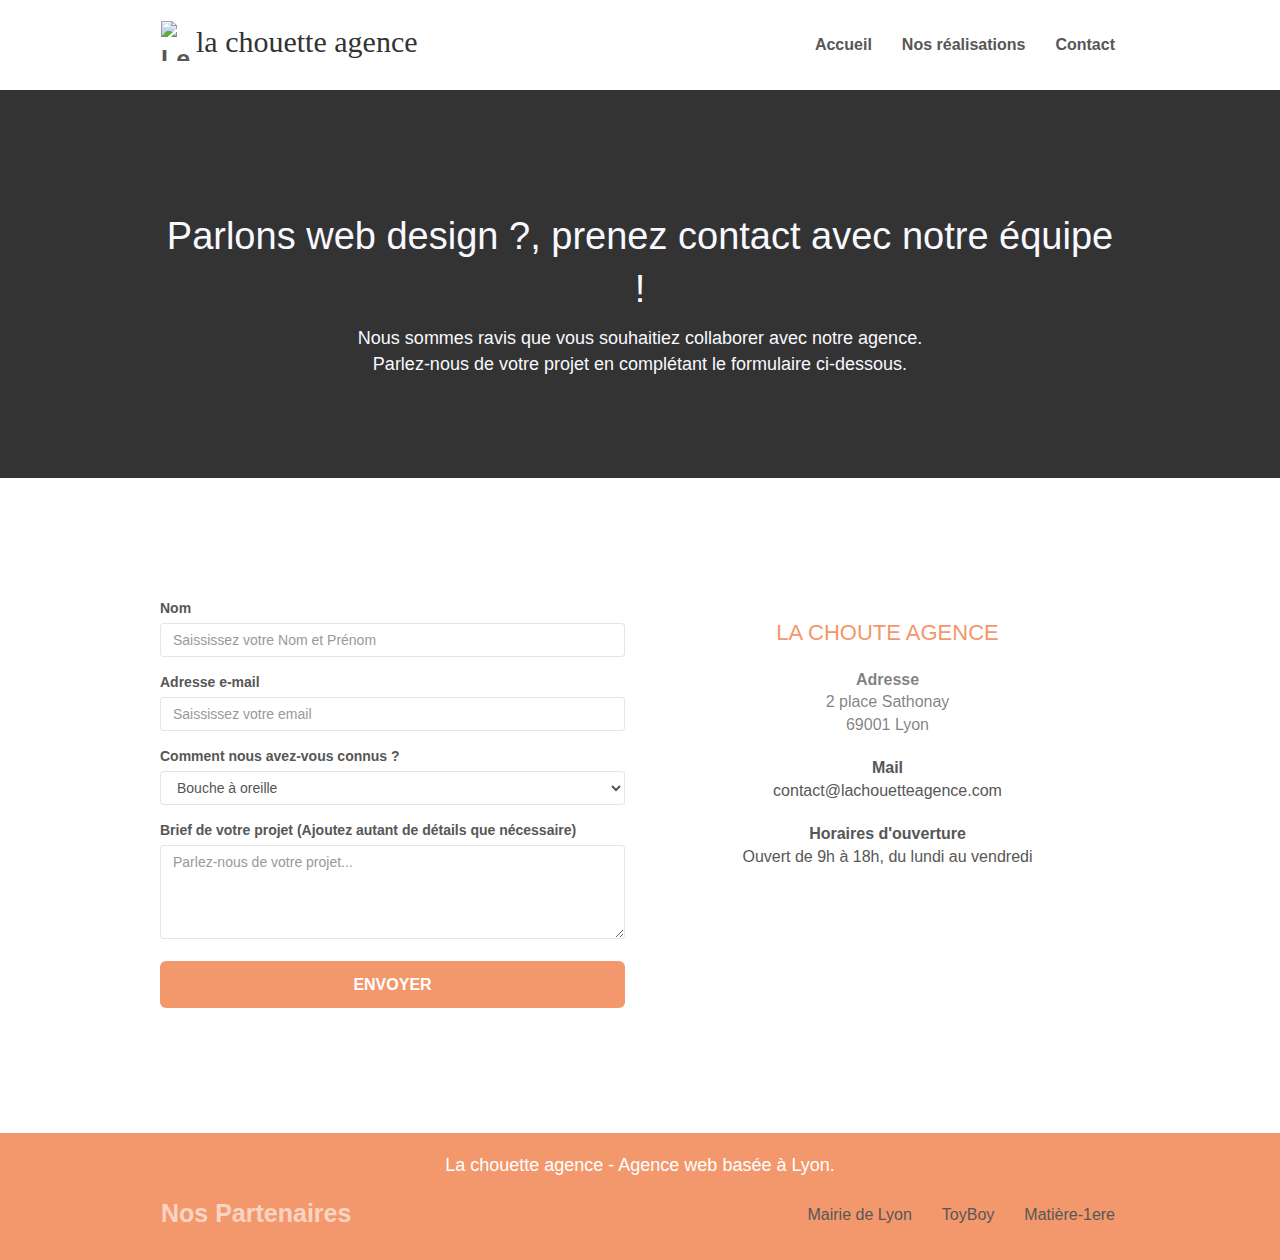
==== contact-chouette-agence.html @ d541783d "Réalisation toogle navigation du pied de page" ====
<!doctype html>
<html lang="fr">
	<head>
		<meta charset="utf-8">
		<title>Contact - la chouette agence</title>
		<!-- Indexation and crawling-->
		<meta name="robots" content="index, follow">
		<meta name="googlebot" content="index, follow">
		<!-- Indexation and crawling END -->
		<meta name="description" content="Vous avez un projet de web design ? nous sommes à votre écoute ! 
		contactez-nous pour parler à notre agence web design.">
		<meta name="viewport" content="width=device-width, initial-scale=1.0, viewport-fit=cover">
		<!-- Ajout de meta http-equiv.... -->
		<meta http-equiv="X-UA-Compatible" content="IE=edge">
		<!-- Conversion favicon de type jpg en png -->
		<link rel="shortcut icon" type="image/png" href="favicon.png">
		
		
		<link rel="stylesheet" type="text/css" href="./css/bootstrap.min.css">
		<link rel="stylesheet" type="text/css" href="style.css">
		<link rel="stylesheet" type="text/css" href="./css/font-awesome.min.css">
		<link rel="stylesheet" type="text/css" href="./css/et-line.min.css">
		
		<!-- Analytics -->
		
		<!-- Analytics END -->
		
	</head>
	<body>
		<!-- Conteneur principal -->
		<div class="page-container">
			
			<!-- En-tête de la page - header -->
			<header class="bloc bgc-white l-bloc " id="bloc-0">
				<div class="container bloc-sm">
					<nav class="navbar row">
						<div class="navbar-header">
							<a class="navbar-brand" href="index.html" title="La page d'acceuil">
								<img src="img/logo-chouette-agence.png" alt="Le logo de la chouette agence" height="40" width="30" class="d-inline-block align-top" />
								<h1>la chouette agence</h1>
							</a>
							<button id="nav-toggle" type="button" class="ui-navbar-toggle navbar-toggle" data-toggle="collapse" data-target=".navbar-1">
								<span class="sr-only">Toggle navigation</span><span class="icon-bar"></span><span class="icon-bar"></span><span class="icon-bar"></span>
							</button>
						</div>
						<div class="collapse navbar-collapse navbar-1 special-dropdown-nav">
							<ul class="site-navigation nav navbar-nav">
								<li>
									<a href="index.html">Accueil</a>
								</li>
								<li>
									<a href="index.html#bloc-4-portfolio">Nos réalisations</a>
								</li>
								<li>
									<a href="contact-chouette-agence.html">Contact</a>
								</li>
							</ul>
						</div>
					</nav>
				</div>
			</header>
			<!-- En-tête de la page - header FIN -->

			<!-- Contenu principal de la page -->
			<main>
				<!-- Section presentation -->
				<!-- Supprimer bg-repeat bgc-atomic-tangerine et bg-dots-bg-->
				<section class="bloc bg-banniere d-bloc bg-t-edge bloc-bg-texture texture-paper b-parallax" id="bloc-6">
					<div class="container bloc-lg">
						<div class="row">
							<div class="col-sm-12">
								<!-- h2 remplace h1 et tc-white remplace par tc-orange-->
								<h2 class="text-center hero-bloc-text tc-white">
									Parlons web design ?, prenez contact avec notre équipe !
								</h2>
								<p class="text-center mg-lg tc-white tight-width-whitespace">
									Nous sommes ravis que vous souhaitiez collaborer avec notre agence.<br>
									Parlez-nous de votre projet en complétant le formulaire ci-dessous.
								</p>
							</div>
						</div>
					</div>
				</section>
				<!-- Section presentation FIN -->

				<!-- Section formulaire -->
				<sectin class="bloc bgc-white l-bloc" id="bloc-7">
					<div class="container bloc-lg">
						<div class="row">
							<div class="col-sm-6">
								<form id="form_1" method="POST" novalidate>
									<div class="form-group">
										<!-- Ajout for dans label-->
										<label for="name">Nom</label>
										<input id="name" class="form-control" placeholder="Saississez votre Nom et Prénom" required />
									</div>
									<div class="form-group">
										<!-- Ajout for dans label-->
										<label for="email">Adresse e-mail</label>
										<input id="email" class="form-control" type="email" placeholder="Saississez votre email" required />
									</div>
									<div class="form-group">
										<!-- Ajout for dans label-->
										<label for="input_504">Comment nous avez-vous connus ?</label>
										<!--<input class="form-control" type="email" required id="input_504" />-->
										<select class="form-control" required id="input_504" aria-labelledby="input_504">
											<option selected>Bouche à oreille</option>
											<option value="1">Réseaux sociaux</option>
											<option value="2">Lien sur un autre site</option>
											<option value="3">Moteur de recherche</option>
											<option value="4">Autres</option>
										</select>
									</div>
									<div class="form-group">
										<!-- Ajout for dans label-->
										<label for="message">Brief de votre projet (Ajoutez autant de détails que nécessaire)<br></label>
										<textarea id="message" class="form-control" rows="4" cols="50" placeholder="Parlez-nous de votre projet..." required></textarea>
									</div> 
									<button class="bloc-button btn btn-lg btn-block cta-hero btn-atomic-tangerine" type="submit">
										Envoyer
									</button>
								</form>
							</div>
							<aside class="col-sm-6 text-center">
								<h2 class="tc-orange text-uppercase">La Choute Agence</h2>
								<!--Remplacement de p par adresse-->
								<address>
									<strong>Adresse</strong><br>
									2 place Sathonay<br>69001 Lyon
								</address>
								<p>
									<strong>Mail</strong><br>
									contact@lachouetteagence.com
								</p>
								<p>
									<strong>Horaires d'ouverture</strong><br>
									Ouvert de 9h à 18h, du lundi au vendredi
								</p>
							</aside>
						</div>
					</div>
				</sectin>
				<!-- Section formulaire FIN -->
			</main>
			<!-- Contenu principal de la page FIN -->

			<!-- Bouton defilement vers le haut - ScrollToTop Button -->
			<a class="bloc-button btn btn-d scrollToTop" onclick="scrollToTarget('1')"><span class="fa fa-chevron-up"></span></a>
			<!-- Bouton defilement vers le haut - ScrollToTop Button FIN -->


			<!-- Pied de page --> 
			<footer class="bloc bgc-atomic-tangerine d-bloc" id="bloc-8">
				<div class="container bloc-sm">
					<div class="row">
						<div class="col-sm-12">
							<p class="text-center white">
								La chouette agence - Agence web basée à Lyon.<br>
							</p>
							<!-- Liens vers les reseaux sociaux -->
							<div class="row row-no-gutters social">
								<div class="col-sm-3">
									<div class="text-center">
										<a class="social" href="https://twitter.com/home?lang=fr" target="_blank" title="Partager via twitter"><span class="fa fa-twitter icon-md"></span></a>
									</div>
								</div>
								<div class="col-sm-3">
									<div class="text-center">
										<a class="social" href="https://www.facebook.com/Lachouetteagence-102124138847114" target="_blank" title="Partager via facebook"><span class="fa fa-facebook icon-md"></span></a>
									</div>
								</div>
								<div class="col-sm-3">
									<div class="text-center">
										<a class="social" href="https://dribbble.com/tags/fa" target="_blank" title="Partager via dribbble"><span class="fa fa-dribbble icon-md"></span></a>
									</div>
								</div>
								<div class="col-sm-3">
									<div class="text-center">
										<a class="social" href="https://www.instagram.com/?hl=fr" target="_blank" title="Partager via instagram"><span class="fa fa-instagram icon-md"></span></a>
									</div>
								</div>
							</div>
							<!-- Liens vers les reseaux sociaux FIN -->

							<!-- Nos partenaires -->
							<nav class="navbar row">
								<div class="navbar-header">
									<span class="navbar-brand">Nos Partenaires</span>
									<button id="nav-toggle" type="button" class="ui-navbar-toggle navbar-toggle" data-toggle="collapse" data-target=".navbar-2" aria-label="Toggle navigation">
										<span class="sr-only">Toggle navigation</span><span class="icon-bar"></span><span class="icon-bar"></span><span class="icon-bar"></span>
									</button>
								</div>
								<div class="collapse navbar-collapse navbar-2 special-dropdown-nav" >
								  <ul class="site-navigation nav navbar-nav">
									<li><a href="https://www.lyon.fr/" target="_blank">Mairie de Lyon</a></li>
									<li><a href="https://www.toybox-design.com/" target="_blank" title="ToyBoy est une agence webdesign">ToyBoy</a></li>
									<li><a href="https://www.matiere-1ere.fr/" target="blank" title="Matière première est une agence web et print">Matière-1ere</a></li>
								  </ul>
								</div>
							</nav>
							<!-- Nos partenaires FIN -->
						</div>
					</div>
				</div>
			</footer>
			<!-- Pied de page - footer FIN -->
		</div>
		<!-- Conteneur principal FIN -->
		
		<!-- scripts js -->
		<script src="./js/jquery-2.1.0.min.js"></script>
		<script src="./js/bootstrap.min.js"></script>
		<script src="./js/blocs.min.js"></script>
		<script src="./js/jqBootstrapValidation.min.js"></script>
		<script src="./js/formHandler.min.js"></script>
	</body>
</html>
---- style.css ----
body {
    margin: 0;
    padding: 0;
    background: #FFF;
    overflow-x: hidden;
    -webkit-font-smoothing: antialiased;
    -moz-osx-font-smoothing: grayscale;
}
a,button {
    transition: all .3s ease-in-out;
    outline: none!important;
}
a:hover {
    text-decoration: none;
    cursor: pointer;
}
.bloc {
    width: 100%;
    clear: both;
    background: 50% 50% no-repeat;
    padding: 0 50px;
    -webkit-background-size: cover;
    -moz-background-size: cover;
    -o-background-size: cover;
    background-size: cover;
    position: relative;
}
.bloc .container {
    padding-left: 20px; /* c'etait à 0 ,j'ai mis à 20px */
    padding-right: 20px; /* c'etait à 0 ,j'ai mis à 20px */
}
.bloc-lg {
    padding: 100px 50px;
}
.bloc-md {
    padding: 50px;
}
.bloc-sm {
    padding: 20px 50px;
}
.bg-center,.bg-l-edge,.bg-r-edge,.bg-t-edge,.bg-b-edge,.bg-tl-edge,.bg-bl-edge,.bg-tr-edge,.bg-br-edge,.bg-repeat {
    -webkit-background-size: auto!important;
    -moz-background-size: auto!important;
    -o-background-size: auto!important;
    background-size: auto!important;
}
.bg-repeat {
    background: repeat;
}
.bg-t-edge {
    background: top no-repeat;
}
.bloc-bg-texture::before {
    content: "";
    background-size: 2px 2px;
    position: absolute;
    top: 0;
    bottom: 0;
    left: 0;
    right: 0;
}
/* à supprimer dans l'ensemble*/
.texture-paper::before {
    /* supprimer url texture-paper */
    /*background: url("img/texture-paper.png");*/
    background-size: 280px 280px;
}
.b-parallax {
    background-attachment: fixed;
}
.d-bloc {
    color: rgba(255, 255, 255, .7);
}
.d-bloc button:hover {
    color: rgba(255, 255, 255, .9);
}
.d-bloc .icon-round,.d-bloc .icon-square,.d-bloc .icon-rounded,.d-bloc .icon-semi-rounded-a,.d-bloc .icon-semi-rounded-b {
    border-color: rgba(255, 255, 255, .9);
}
.d-bloc .divider-h span {
    border-color: rgba(255, 255, 255, .2);
}
.d-bloc .a-btn,.d-bloc .navbar a,.d-bloc .navbar-brand,.d-bloc a .icon-sm,.d-bloc a .icon-md,.d-bloc a .icon-lg,
.d-bloc a .icon-xl,.d-bloc h1 a,.d-bloc h2 a,.d-bloc h3 a,.d-bloc h4 a,.d-bloc h5 a,.d-bloc h6 a,.d-bloc p a {
    color: rgba(255, 255, 255, .6);
}
.d-bloc .a-btn:hover,.d-bloc .navbar a:hover,.d-bloc .navbar-brand:hover,.d-bloc a:hover .icon-sm,.d-bloc a:hover .icon-md,
.d-bloc a:hover .icon-lg,.d-bloc a:hover .icon-xl,.d-bloc h1 a:hover,.d-bloc h2 a:hover,.d-bloc h3 a:hover,
.d-bloc h4 a:hover,.d-bloc h5 a:hover,.d-bloc h6 a:hover,.d-bloc p a:hover {
    color: rgba(255, 255, 255, 1);
}
.d-bloc .navbar-toggle .icon-bar {
    background: rgba(255, 255, 255, 1);
}
.l-bloc {
    color: rgba(0, 0, 0, .5);
}
.l-bloc button:hover {
    color: rgba(0, 0, 0, .7);
}
.d-bloc .panel .a-btn,.l-bloc .a-btn,.l-bloc .navbar a,.l-bloc .navbar-brand,.l-bloc a .icon-sm,
.l-bloc a .icon-md,.l-bloc a .icon-lg,.l-bloc a .icon-xl,.l-bloc h1 a,.l-bloc h2 a,.l-bloc h3 a,.l-bloc h4 a,
.l-bloc h5 a,.l-bloc h6 a,.l-bloc p a {
    color: rgba(0, 0, 0, .6);
    font-weight: 600; /* Ajout font-weight */
}
.d-bloc .panel .a-btn:hover,.l-bloc .a-btn:hover,.l-bloc .navbar a:hover,.l-bloc .navbar-brand:hover,
.l-bloc a:hover .icon-sm,.l-bloc a:hover .icon-md,.l-bloc a:hover .icon-lg,.l-bloc a:hover .icon-xl,
.l-bloc h1 a:hover,.l-bloc h2 a:hover,.l-bloc h3 a:hover,.l-bloc h4 a:hover,.l-bloc h5 a:hover,
.l-bloc h6 a:hover,.l-bloc p a:hover {
    color: rgba(0, 0, 0, 1);
}
.l-bloc .navbar-toggle .icon-bar {
    color: rgba(0, 0, 0, .6);
}

.voffset {
    margin-top: 30px;
}
.voffset-lg {
    margin-top: 80px;
}
.row-no-gutters {
    margin-right: 0;
    margin-left: 0;
}
.row.row-no-gutters > [class^="col-"],
.row.row-no-gutters > [class*=" col-"] {
    padding-right: 0;
    padding-left: 0;
}
#bloc-1-hero h1 {
    font-size: 32px;
}
/* Entête navigation */
.navbar {
    margin-bottom: 0;
    z-index: 1;
}
.navbar-brand {
    height: auto;
    padding: 0px 15px; /* 3px changé en 0 px */
    font-size: 25px; /* font-size 25 px remplacé par 20px*/
    font-weight: normal;
    font-weight: 600;
    line-height: 44px;
    /* Ajout flex */
    display: flex;
    align-items: center;
}
.navbar-brand img {
    max-height: 200px;
    margin: 0 5px 0 0;
    display: inline;
}
.navbar-brand img[src$=svg] {
    min-width: 100px;
}

.navbar .nav {
    padding-top: 2px;
    margin-right: -16px;
    float: right;
    z-index: 1;
}
.nav > li {
    float: left;
    margin-top: 4px;
    font-size: 16px;
}
.nav > li a:hover,.nav > li a:focus {
    background: transparent;
    background: 0 0;
}
.navbar-toggle {
    margin: 8px 10px 0 0;
    padding: 8px 10px; /* padding ajouté */
    border: 0px;
}
.navbar-toggle:hover {
    background: transparent!important;
}
.navbar-toggle .icon-bar {
    background-color: rgba(0, 0, 0, .5);
    width: 26px;
}
@media (min-width: 768px) {
    .site-navigation {
        position: absolute;
        top: 50%;
        right: 20px;
        transform: translate(0, -50%);
        -webkit-transform: translateY(-50%);
    }
}
.mg-md {
    margin-top: 10px;
    margin-bottom: 20px;
}
.mg-lg {
    margin-top: 10px;
    margin-bottom: 40px;
}
.btn {
    margin: 0 5px 5px 0;
}
.btn-d,.btn-d:hover,.btn-d:focus {
    color: #FFF;
    background: rgba(0, 0, 0, .3);
}
button {
    outline: none!important;
}
.btn-rd {
    border-radius: 40px;
}
.btn-clean {
    border: 1px solid rgba(0, 0, 0, .08);
    border-bottom-color: rgba(0, 0, 0, .1);
    text-shadow: 0 1px 0 rgba(0, 0, 1, .1);
    box-shadow: 0 1px 3px rgba(0, 0, 1, .25), inset 0 1px 0 0 rgba(255, 255, 255, .15);
}
.icon-md {
    font-size: 30px!important;
}
.icon-lg {
    font-size: 60px!important;
}
.sm-shadow {
    text-shadow: 0 1px 2px rgba(0, 0, 0, .3);
}
.form-control {
    border-color: rgba(0, 0, 0, .1);
    box-shadow: none;
}
.scrollToTop {
    width: 40px;
    height: 40px;
    position: fixed;
    bottom: 20px;
    right: 20px;
    opacity: 0;
    z-index: 500;
    transition: all .3s ease-in-out;
}
.scrollToTop span {
    margin-top: 6px;
}
.showScrollTop {
    font-size: 14px;
    opacity: 1;
}
a[data-lightbox] {
    position: relative;
    display: block;
    text-align: center;
}
a[data-lightbox]:hover::before {
    content: "+";
    font-family: "HelveticaNeue-Light", "Helvetica Neue Light", "Helvetica Neue", Helvetica, Arial;
    font-size: 32px;
    width: 50px;
    height: 50px;
    margin-left: -25px;
    border-radius: 50%;
    background: rgba(0, 0, 0, .6);
    color: #FFF;
    font-weight: 100;
    z-index: 1;
    position: absolute;
    top: 50%;
    transform: translate(-50%,-50%);
    -webkit-transform: translateY(-50%);
}
a[data-lightbox]:hover img {
    opacity: 0.6;
    -webkit-animation-fill-mode: none;
    animation-fill-mode: none;
}
h1,h2,h3,h4,h5,h6,p,label,.btn,a {
    font-family: "helvetica";
    font-weight: 400;
    color: #575757!important;
}
.container {
    max-width: 1000px;
}
.hero-bloc-text {
    font-size: 38px;
}
p {
    font-size: 18px;
}
.tight-width-whitespace {
    max-width: 600px;
    margin: auto auto auto auto;
}
.h1 {
    font-size: 20px;
    font-family: "Open Sans";
}
.cta-hero {
    margin-top: 22px;
    color: #FFFFFF!important;
    text-transform: uppercase;
    padding: 12px 28px 12px 28px;
    font-size: 16px;
    font-weight: 700;
}
.social {
    max-width: 400px;
    margin: auto auto auto auto;
    /* Ajout display flex */
    display: flex;
    justify-content: space-evenly;
}
h2 {
    font-size: 22px;
    line-height: 1.4em;
}
h3,figcaption {
    font-size: 15px;
    text-transform: uppercase;
    font-weight: 700;
    color: #333333!important;
}
.med-width-whitespace {
    max-width: 800px;
    margin: auto auto auto auto;
    box-shadow: 0px 0px 0px #000000;
}
h1 {
    color: #333333!important;
}
h4 {
    color: #333333!important;
}
.icons {
    margin-bottom: 14px;
    margin-top: 24px;
}
.white {
    color: #FFFFFF!important;
}
.portfolio-thumb {
    margin-bottom: 24px;
}
/* taille image */
img.img-responsive.portfolio-thumb {
    width: 300px;
    margin-left: auto;
    margin-right: auto;
}
.portfolio-row {
    margin-bottom: 44px;
    margin-top: 50px;
}
.avatar {
    box-shadow: 0px 4px 9px rgba(0, 0, 0, 0.3);
}
.black-background {
    /*background-color: rgba(0, 0, 0, 0.7);*/
    background-color: rgba(84,84,84,0.5);
    padding: 40px 40px 40px 40px;
}
.bold-link {
    font-weight: 900;
    text-decoration: underline!important;
}
.bgc-white {
    background-color: #FFFFFF;
}
.bgc-atomic-tangerine {
    background-color: #F3976C;
    /*background-color: #c27956;*/
}
.tc-white {
    /*color: #F3976C!important;*/
    /*color: #FFF!important;*/
    color: #F8F8FF!important;
}
.btn-atomic-tangerine {
    background: #F3976C;
    color: #FFFFFF!important;
}
.btn-atomic-tangerine:hover {
    background: #c27956!important;
    color: #FFFFFF!important;
}
.ltc-white {
    color: #FFFFFF!important;
}
.ltc-white:hover {
    color: #cccccc!important;
}
.ltc-atomic-tangerine {
    color: #F3976C!important;
}
.ltc-atomic-tangerine:hover {
    color: #c27956!important;
}
.icon-dark-slate-blue {
    color: #364577!important;
    border-color: #364577!important;
}
/*
.bg-dots-bg {
    background-image: url("img/dots-bg.png");
}*/
@media (min-width:768px){
    .bg-banniere{
        background-image: url("img/chouette-agence-banniere.jpg");
    }
    .bg-presentation{
        background-image: url("img/presentation-chouette-agence.jpg");
    }

}
.bg-lines-h2-bg {
    background-image: url("img/lines-h2-bg.png");
}
.bg-banniere {
    /*background-image: none;*/
    background-color:#333;
}
.bg-presentation {
    /*background-image: none;*/
    background-color:#0fb684;
}
@media (max-width: 1024px) {
    .bloc {
        padding-left: 20px;
        padding-right: 20px;
    }
    .bloc.full-width-bloc,
    .bloc-tile-2.full-width-bloc .container,
    .bloc-tile-3.full-width-bloc .container,
    .bloc-tile-4.full-width-bloc .container {
        padding-left: 0;
        padding-right: 0;
    }
}
@media (max-width: 992px) and (min-width: 768px) {
    .navbar .nav {
        max-width: 80%
    }
    .nav-center.navbar .nav {
        max-width: 100%
    }
}
/* min-device-width et max-device-width sont supprimés */
@media only screen and (min-width: 768px) and (max-width: 1024px) and (orientation: landscape) {
    .b-parallax {
        background-attachment: scroll;
    }
}
/* min-device-width et max-device-width sont supprimés */
@media only screen and (min-width: 1024px) and (max-width: 1366px) and (-webkit-min-device-pixel-ratio: 1.5) {
    .b-parallax {
        background-attachment: scroll;
    }
}
@media (max-width: 991px) {
    .container {
        width: 100%;
    }
    .b-parallax {
        background-attachment: scroll;
    }
    .page-container,
    #hero-bloc {
        overflow-x: hidden;
        position: relative;
    }
   
}
@media (max-width: 767px) {
    .page-container {
        overflow-x: hidden;
        position: relative;
    }
    h1,h2,h3,h4,h5,h6,p,#disqus_thread {
        padding-left: 10px!important;
        padding-right: 10px!important;
    }
    .b-parallax {
        background-attachment: scroll;
    }
    .navbar .nav {
        padding-top: 0;
        border-top: 1px solid rgba(0, 0, 0, .2);
        float: none!important;
    }
    .navbar.row {
        margin-left: 0;
        margin-right: 0;
    }
    .site-navigation {
        position: inherit;
        transform: none;
        -webkit-transform: none;
        -ms-transform: none;
    }
    .nav > li {
        margin-top: 0;
        border-bottom: 1px solid rgba(0, 0, 0, .1);
        background: rgba(0, 0, 0, .05);
        text-align: left;
        padding-left: 15px;
        width: 100%;
    }
    .nav > li:hover {
        background: rgba(0, 0, 0, .08);
    }
    .navbar-collapse {
        padding: 0;
        overflow-x: hidden;
        -webkit-box-shadow: none;
        box-shadow: none;
    }
    .navbar-brand img {
        max-height: 40px;
        width: auto;
    }
    .bloc {
        padding-left: 0;
        padding-right: 0;
    }
    .bloc-xxl,.bloc-xl,.bloc-lg {
        padding: 40px 0;
    }
    .bloc-sm,.bloc-md {
        padding-left: 0;
        padding-right: 0;
    }
    .voffset {
        margin-top: 5px;
    }
    .voffset-lg {
        margin-top: 30px;
    }
    form {
        padding: 5px;
    }
}
@media (max-width: 400px) {
    .bloc {
        padding-left: 0;
        padding-right: 0;
    }
}
@media (max-width: 767px) {
    .bloc-mob-center-text {
        text-align: center;
    }
}
@media (min-width: 768px){
    .col-sm-4 {
        width: 33.33333333%;
    }
}
/* logo la chouette agence */
.navbar-brand > h1{
    font-size: 25px;
    margin: 0;
    font-family: 'Podkova', serif;
    padding-left: 0!important;
    padding-right: 0!important;
    transition: all .200ms ease-out;
}
@media (min-width: 768px) {
    .navbar-brand > h1{
        font-size: 30px;
    }
}
.navbar-brand > h1:hover{
    font-weight: 700;
}
.partner{
    max-width: 100%;
    display: block;
    margin-top: 20px;
    margin-bottom: 10px;
    font-size: 20px;
}
.navigation-footer{
    list-style: none;
    display: flex;
    justify-content: space-around;
    padding-left: 0;
}
.navigation-footer > li{
    margin-right: 10px;
}
.navigation-footer li a{
    font-size: 18px;
    font-weight: 500;
    color: #341E1E!important;
}
.navigation-footer li a::after,.site-navigation li a::after{
    content: "";
    width: 0px;
    border-radius: 2px;
    display: block;
    margin: 5px auto 0 auto;
    height: 2px;
    transition: width .200ms ease-out;
}
.site-navigation li a::after{
    background: #000;
}
.navigation-footer li a::after{
    background: #fff;;
}
.navigation-footer li a:hover::after,.site-navigation li a:hover::after{
    width: 100%;
}
.tc-orange{
    color: #F3976C!important;
    margin-bottom: 20px;
}
address{
    font-size: 16px;
    color: unset!important;
}
address ~ p{
    font-size: 16px!important;
    padding: 0;
    margin-bottom: 20px;
}
label{
    font-weight: 600;
}
blockquote > strong{
    font-style: italic;
}
.tight-width-whitespace .col-sm-6{
    margin-bottom: 44px;
}
@media (max-width:767.99px){
    #bloc-8 .navbar-toggle{
        margin-right: 50px;
    }
}
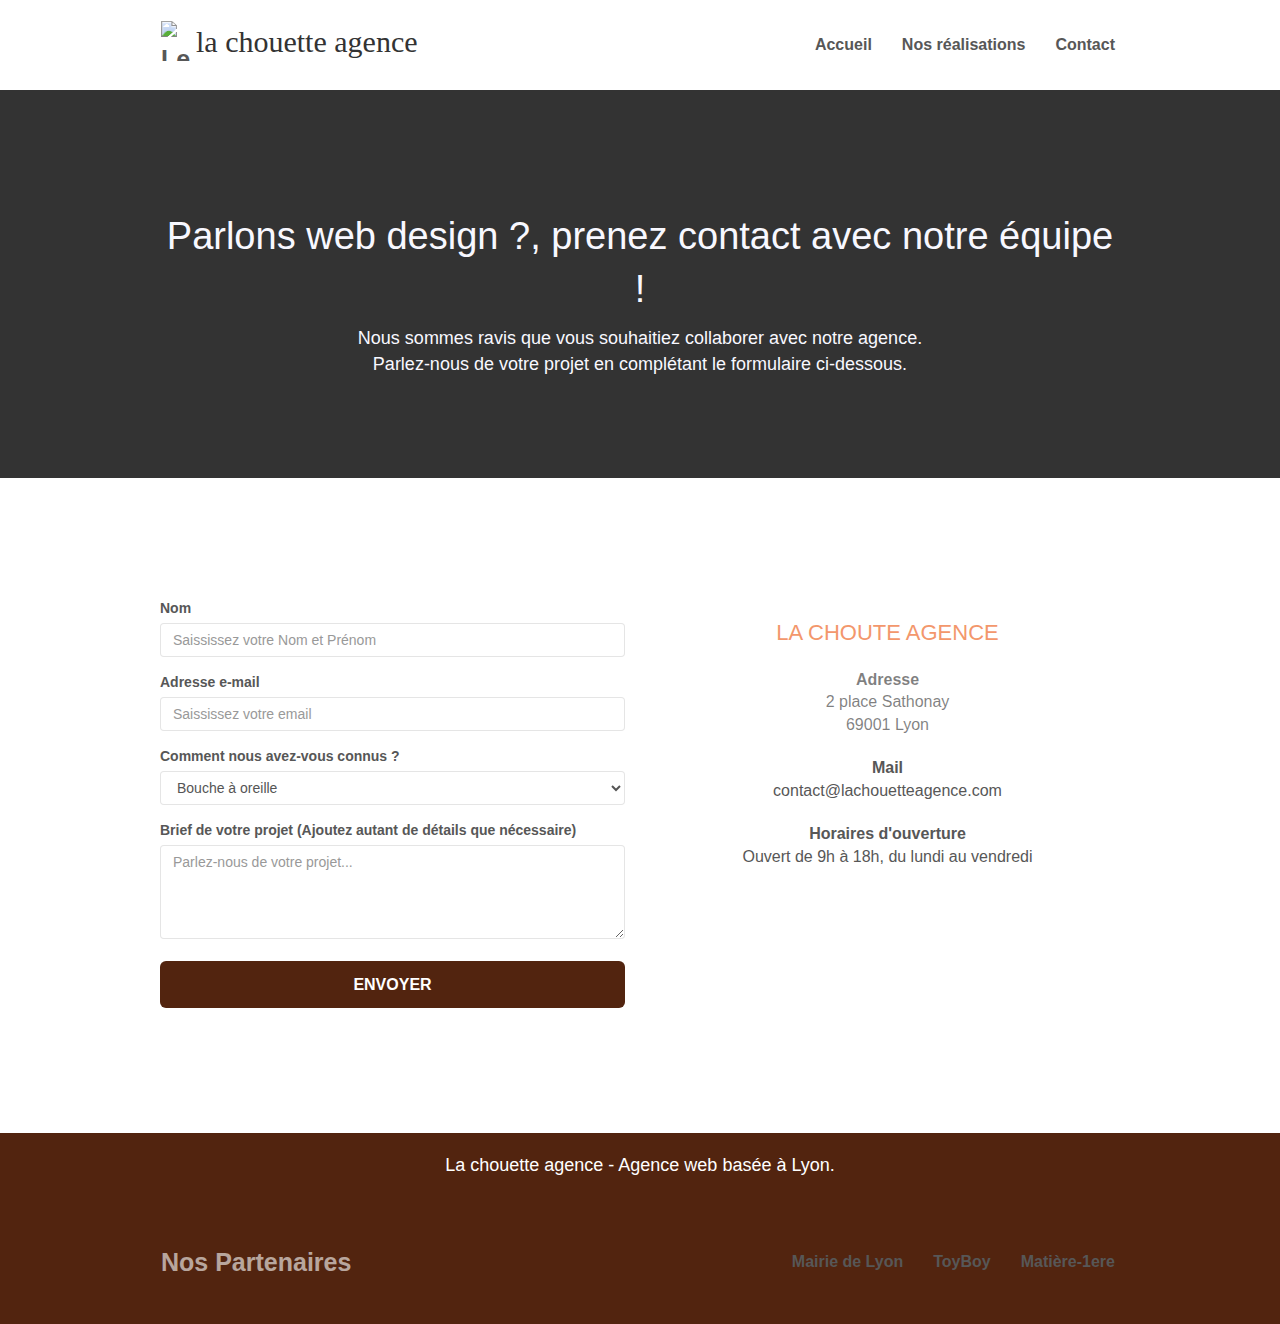
==== commit f731589f: "Mise en forme de blockquote citation" ====
--- a/contact-chouette-agence.html
+++ b/contact-chouette-agence.html
@@ -192,9 +192,9 @@
 								</div>
 								<div class="collapse navbar-collapse navbar-2 special-dropdown-nav" >
 								  <ul class="site-navigation nav navbar-nav">
-									<li><a href="https://www.lyon.fr/" target="_blank">Mairie de Lyon</a></li>
-									<li><a href="https://www.toybox-design.com/" target="_blank" title="ToyBoy est une agence webdesign">ToyBoy</a></li>
-									<li><a href="https://www.matiere-1ere.fr/" target="blank" title="Matière première est une agence web et print">Matière-1ere</a></li>
+									<li><a class="lien-partenaire" href="https://www.lyon.fr/" target="_blank">Mairie de Lyon</a></li>
+									<li><a class="lien-partenaire" href="https://www.toybox-design.com/" target="_blank" title="ToyBoy est une agence webdesign">ToyBoy</a></li>
+									<li><a class="lien-partenaire" href="https://www.matiere-1ere.fr/" target="blank" title="Matière première est une agence web et print">Matière-1ere</a></li>
 								  </ul>
 								</div>
 							</nav>
--- a/style.css
+++ b/style.css
@@ -237,7 +237,7 @@
     width: 40px;
     height: 40px;
     position: fixed;
-    bottom: 20px;
+    bottom: 110px;
     right: 20px;
     opacity: 0;
     z-index: 500;
@@ -371,8 +371,9 @@
     background-color: #FFFFFF;
 }
 .bgc-atomic-tangerine {
-    background-color: #F3976C;
+    /*background-color: #F3976C;*/
     /*background-color: #c27956;*/
+    background-color: #52240F;
 }
 .tc-white {
     /*color: #F3976C!important;*/
@@ -380,7 +381,8 @@
     color: #F8F8FF!important;
 }
 .btn-atomic-tangerine {
-    background: #F3976C;
+    /*background: #F3976C;*/
+    background: #52240F;
     color: #FFFFFF!important;
 }
 .btn-atomic-tangerine:hover {
@@ -413,6 +415,10 @@
     }
     .bg-presentation{
         background-image: url("img/presentation-chouette-agence.jpg");
+    }
+    #bloc-8 .navbar{
+        border-top: 0px!important;
+        border-bottom: 0px!important;
     }
 
 }
@@ -576,7 +582,7 @@
 .navbar-brand > h1:hover{
     font-weight: 700;
 }
-.partner{
+/*.partner{
     max-width: 100%;
     display: block;
     margin-top: 20px;
@@ -596,8 +602,8 @@
     font-size: 18px;
     font-weight: 500;
     color: #341E1E!important;
-}
-.navigation-footer li a::after,.site-navigation li a::after{
+}*/
+.site-navigation li a::after{
     content: "";
     width: 0px;
     border-radius: 2px;
@@ -609,10 +615,8 @@
 .site-navigation li a::after{
     background: #000;
 }
-.navigation-footer li a::after{
-    background: #fff;;
-}
-.navigation-footer li a:hover::after,.site-navigation li a:hover::after{
+
+.site-navigation li a:hover::after{
     width: 100%;
 }
 .tc-orange{
@@ -634,12 +638,23 @@
 blockquote > strong{
     font-style: italic;
 }
+blockquote small{
+    color: #000;
+}
 .tight-width-whitespace .col-sm-6{
     margin-bottom: 44px;
 }
-@media (max-width:767.99px){
-    #bloc-8 .navbar-toggle{
-        margin-right: 50px;
-    }
+#bloc-8 .navbar{
+    border-top: 1px solid #fff;
+    border-bottom: 1px solid #fff;
+    margin-top: 30px;
+    padding: 20px 0 20px 0;
+}
+.lien-partenaire{
+    color:#32A3D4;
+    font-weight: 600;
+}
+.citation{
+    font-weight: 600;
 }
 
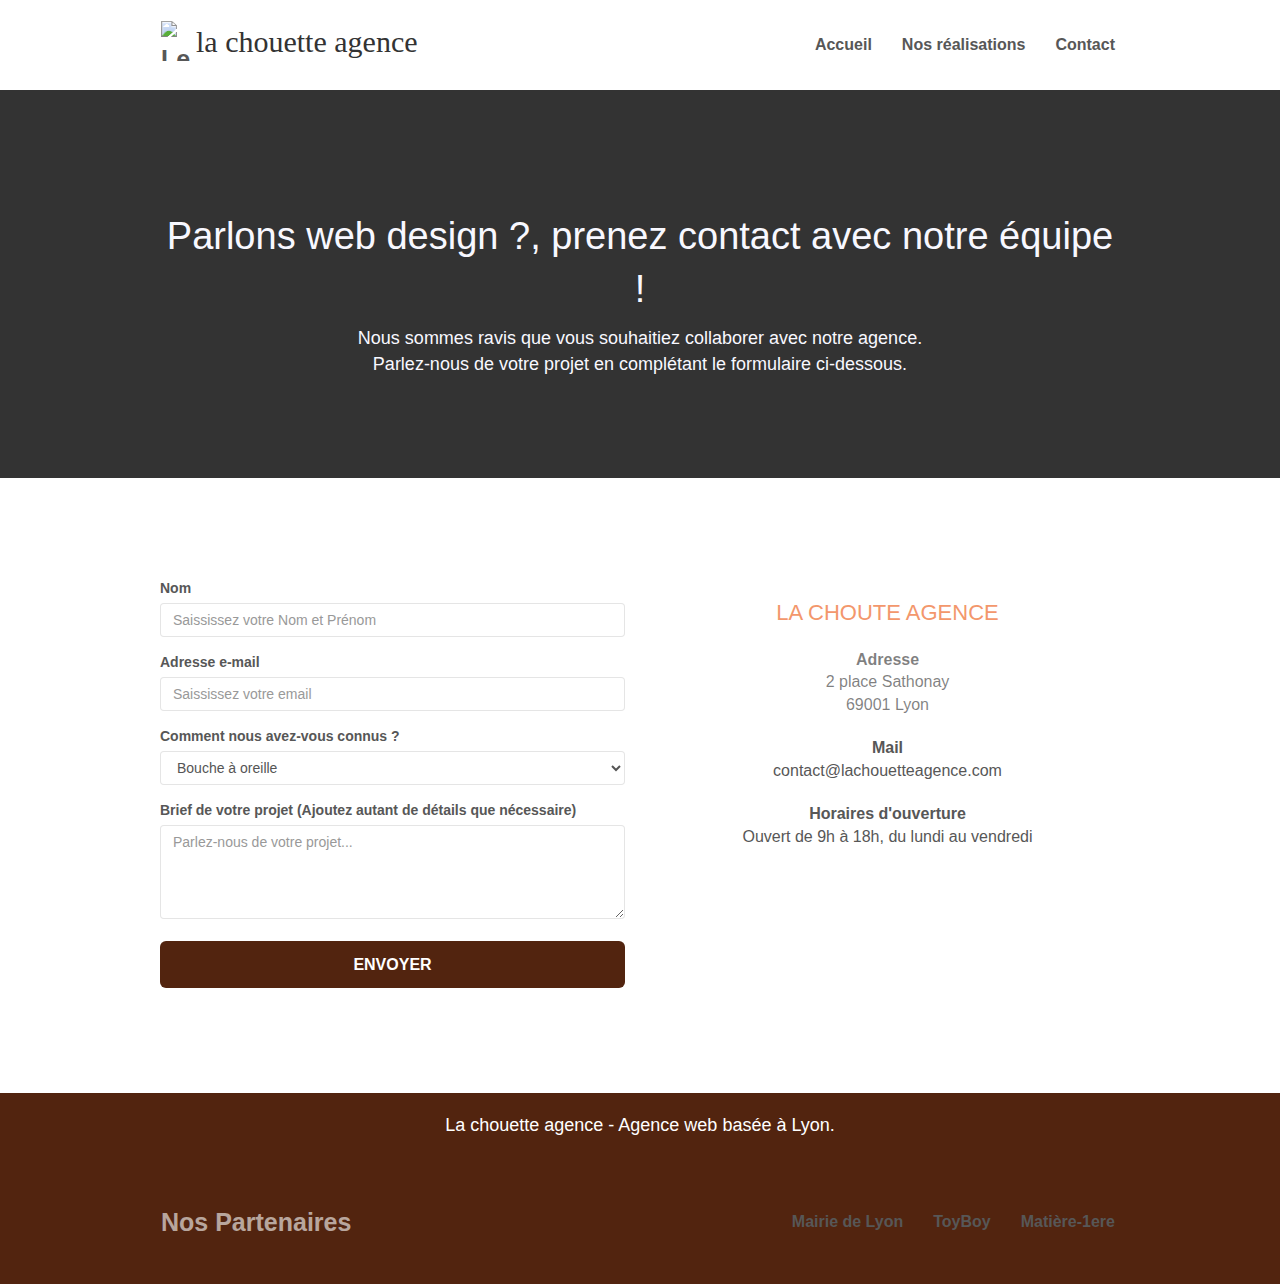
==== commit 2369dd1d: "changement erreur de frappe secton en section dans la page contact-chouette-agence.html" ====
--- a/contact-chouette-agence.html
+++ b/contact-chouette-agence.html
@@ -84,7 +84,7 @@
 				<!-- Section presentation FIN -->
 
 				<!-- Section formulaire -->
-				<sectin class="bloc bgc-white l-bloc" id="bloc-7">
+				<section class="bloc bgc-white l-bloc" id="bloc-7">
 					<div class="container bloc-lg">
 						<div class="row">
 							<div class="col-sm-6">
@@ -139,7 +139,7 @@
 							</aside>
 						</div>
 					</div>
-				</sectin>
+				</section>
 				<!-- Section formulaire FIN -->
 			</main>
 			<!-- Contenu principal de la page FIN -->
@@ -186,7 +186,7 @@
 							<nav class="navbar row">
 								<div class="navbar-header">
 									<span class="navbar-brand">Nos Partenaires</span>
-									<button id="nav-toggle" type="button" class="ui-navbar-toggle navbar-toggle" data-toggle="collapse" data-target=".navbar-2" aria-label="Toggle navigation">
+									<button type="button" class="ui-navbar-toggle navbar-toggle" data-toggle="collapse" data-target=".navbar-2" aria-label="Toggle navigation">
 										<span class="sr-only">Toggle navigation</span><span class="icon-bar"></span><span class="icon-bar"></span><span class="icon-bar"></span>
 									</button>
 								</div>
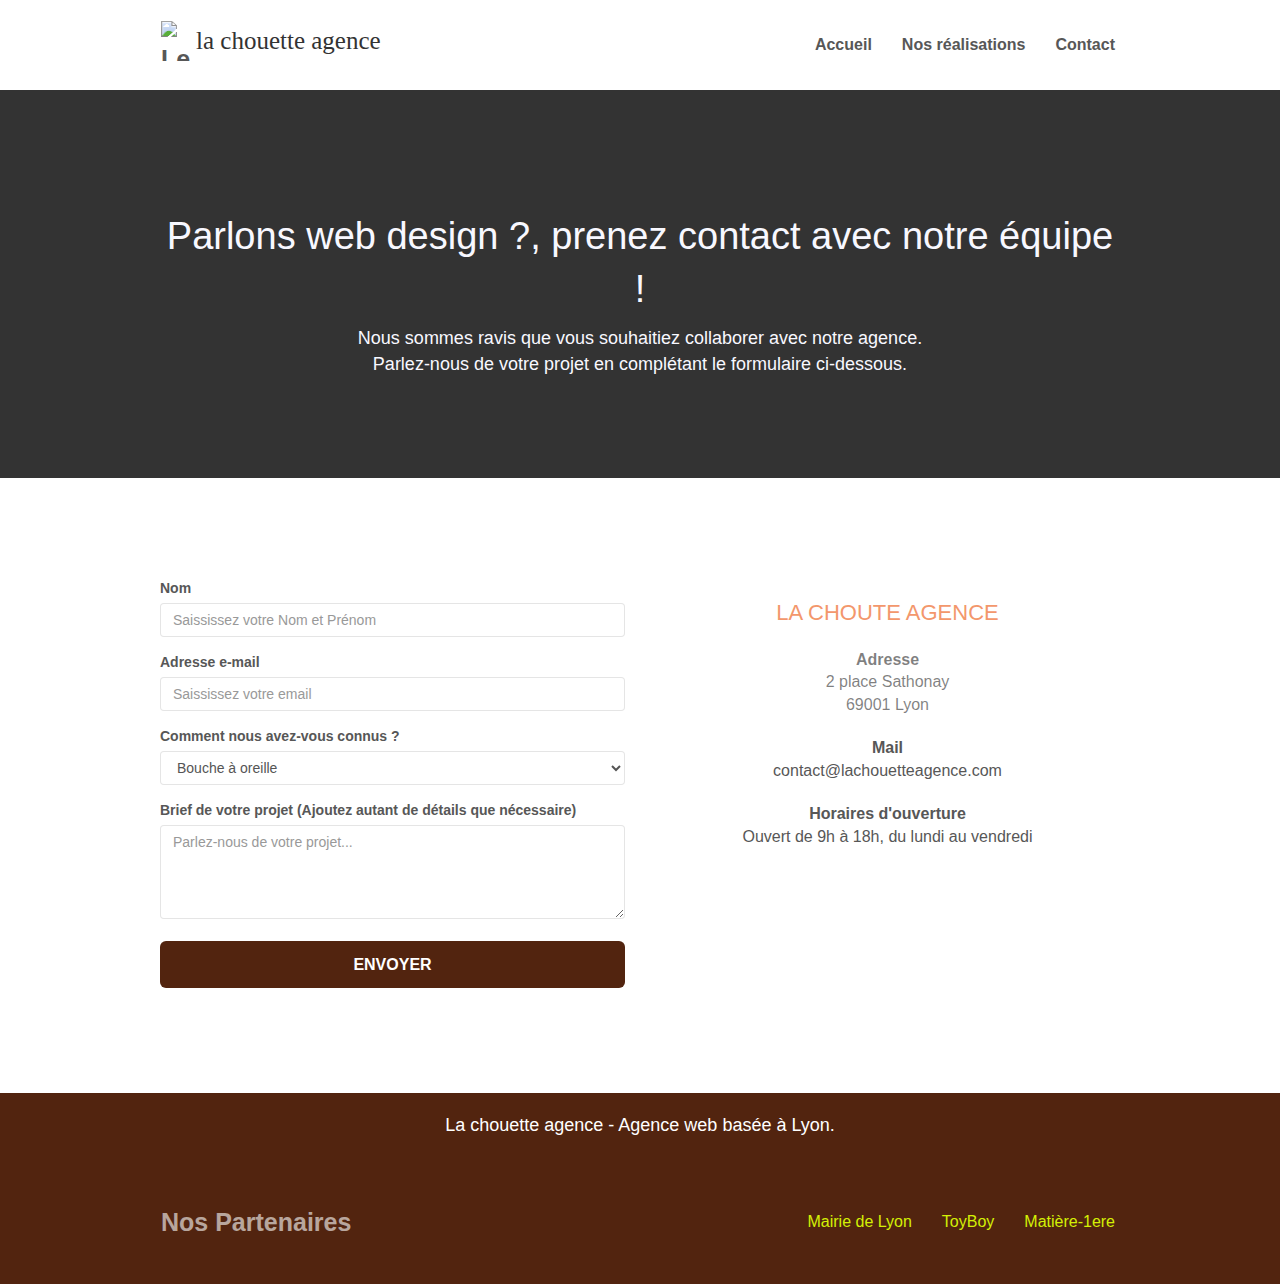
==== commit b9f714ee: "Suppression de codes sources non exécutés bootstrap.min.css" ====
--- a/contact-chouette-agence.html
+++ b/contact-chouette-agence.html
@@ -83,8 +83,8 @@
 				</section>
 				<!-- Section presentation FIN -->
 
-				<!-- Section formulaire -->
-				<section class="bloc bgc-white l-bloc" id="bloc-7">
+				<!-- formulaire -->
+				<div class="bloc bgc-white l-bloc" id="bloc-6">
 					<div class="container bloc-lg">
 						<div class="row">
 							<div class="col-sm-6">
@@ -103,7 +103,7 @@
 										<!-- Ajout for dans label-->
 										<label for="input_504">Comment nous avez-vous connus ?</label>
 										<!--<input class="form-control" type="email" required id="input_504" />-->
-										<select class="form-control" required id="input_504" aria-labelledby="input_504">
+										<select class="form-control" id="input_504" aria-labelledby="input_504">
 											<option selected>Bouche à oreille</option>
 											<option value="1">Réseaux sociaux</option>
 											<option value="2">Lien sur un autre site</option>
@@ -139,7 +139,7 @@
 							</aside>
 						</div>
 					</div>
-				</section>
+				</div>
 				<!-- Section formulaire FIN -->
 			</main>
 			<!-- Contenu principal de la page FIN -->
--- a/style.css
+++ b/style.css
@@ -1,3 +1,6 @@
+/*--------------------------------------------*/
+/*               STYLE GENERAL                */
+/*--------------------------------------------*/
 body {
     margin: 0;
     padding: 0;
@@ -26,8 +29,8 @@
     position: relative;
 }
 .bloc .container {
-    padding-left: 20px; /* c'etait à 0 ,j'ai mis à 20px */
-    padding-right: 20px; /* c'etait à 0 ,j'ai mis à 20px */
+    padding-left: 20px;
+    padding-right: 20px; 
 }
 .bloc-lg {
     padding: 100px 50px;
@@ -61,8 +64,6 @@
 }
 /* à supprimer dans l'ensemble*/
 .texture-paper::before {
-    /* supprimer url texture-paper */
-    /*background: url("img/texture-paper.png");*/
     background-size: 280px 280px;
 }
 .b-parallax {
@@ -132,19 +133,20 @@
 #bloc-1-hero h1 {
     font-size: 32px;
 }
-/* Entête navigation */
+/*======================================*/
+/*              EN TETE                 */
+/*======================================*/ 
 .navbar {
     margin-bottom: 0;
     z-index: 1;
 }
 .navbar-brand {
     height: auto;
-    padding: 0px 15px; /* 3px changé en 0 px */
-    font-size: 25px; /* font-size 25 px remplacé par 20px*/
+    padding: 0px 15px;
+    font-size: 25px; 
     font-weight: normal;
     font-weight: 600;
     line-height: 44px;
-    /* Ajout flex */
     display: flex;
     align-items: center;
 }
@@ -174,7 +176,7 @@
 }
 .navbar-toggle {
     margin: 8px 10px 0 0;
-    padding: 8px 10px; /* padding ajouté */
+    padding: 8px 10px; 
     border: 0px;
 }
 .navbar-toggle:hover {
@@ -193,6 +195,10 @@
         -webkit-transform: translateY(-50%);
     }
 }
+/*======================================*/
+/*            FIN EN TETE               */
+/*======================================*/ 
+
 .mg-md {
     margin-top: 10px;
     margin-bottom: 20px;
@@ -233,6 +239,9 @@
     border-color: rgba(0, 0, 0, .1);
     box-shadow: none;
 }
+/*====================================*/
+/*           SCROLLTOTOP              */
+/*====================================*/
 .scrollToTop {
     width: 40px;
     height: 40px;
@@ -250,6 +259,9 @@
     font-size: 14px;
     opacity: 1;
 }
+/*====================================*/
+/*        FIN SCROLLTOTOP             */
+/*====================================*/
 a[data-lightbox] {
     position: relative;
     display: block;
@@ -405,10 +417,7 @@
     color: #364577!important;
     border-color: #364577!important;
 }
-/*
-.bg-dots-bg {
-    background-image: url("img/dots-bg.png");
-}*/
+
 @media (min-width:768px){
     .bg-banniere{
         background-image: url("img/chouette-agence-banniere.jpg");
@@ -419,6 +428,12 @@
     #bloc-8 .navbar{
         border-top: 0px!important;
         border-bottom: 0px!important;
+    }
+    .col-sm-4 {
+        width: 33.33333333%;
+    }
+    .navbar-brand > h1{
+        font-size: 30px;
     }
 
 }
@@ -548,6 +563,9 @@
     form {
         padding: 5px;
     }
+    .bloc-mob-center-text {
+        text-align: center;
+    }
 }
 @media (max-width: 400px) {
     .bloc {
@@ -555,16 +573,16 @@
         padding-right: 0;
     }
 }
-@media (max-width: 767px) {
+/*@media (max-width: 767px) {
     .bloc-mob-center-text {
         text-align: center;
     }
-}
-@media (min-width: 768px){
+}*/
+/*@media (min-width: 768px){
     .col-sm-4 {
         width: 33.33333333%;
     }
-}
+}*/
 /* logo la chouette agence */
 .navbar-brand > h1{
     font-size: 25px;
@@ -574,35 +592,15 @@
     padding-right: 0!important;
     transition: all .200ms ease-out;
 }
-@media (min-width: 768px) {
+/*@media (min-width: 768px) {
     .navbar-brand > h1{
         font-size: 30px;
     }
-}
+}*/
 .navbar-brand > h1:hover{
     font-weight: 700;
 }
-/*.partner{
-    max-width: 100%;
-    display: block;
-    margin-top: 20px;
-    margin-bottom: 10px;
-    font-size: 20px;
-}
-.navigation-footer{
-    list-style: none;
-    display: flex;
-    justify-content: space-around;
-    padding-left: 0;
-}
-.navigation-footer > li{
-    margin-right: 10px;
-}
-.navigation-footer li a{
-    font-size: 18px;
-    font-weight: 500;
-    color: #341E1E!important;
-}*/
+
 .site-navigation li a::after{
     content: "";
     width: 0px;
@@ -635,9 +633,7 @@
 label{
     font-weight: 600;
 }
-blockquote > strong{
-    font-style: italic;
-}
+
 blockquote small{
     color: #000;
 }
@@ -651,8 +647,7 @@
     padding: 20px 0 20px 0;
 }
 .lien-partenaire{
-    color:#32A3D4;
-    font-weight: 600;
+    color:#D4F005!important;
 }
 .citation{
     font-weight: 600;
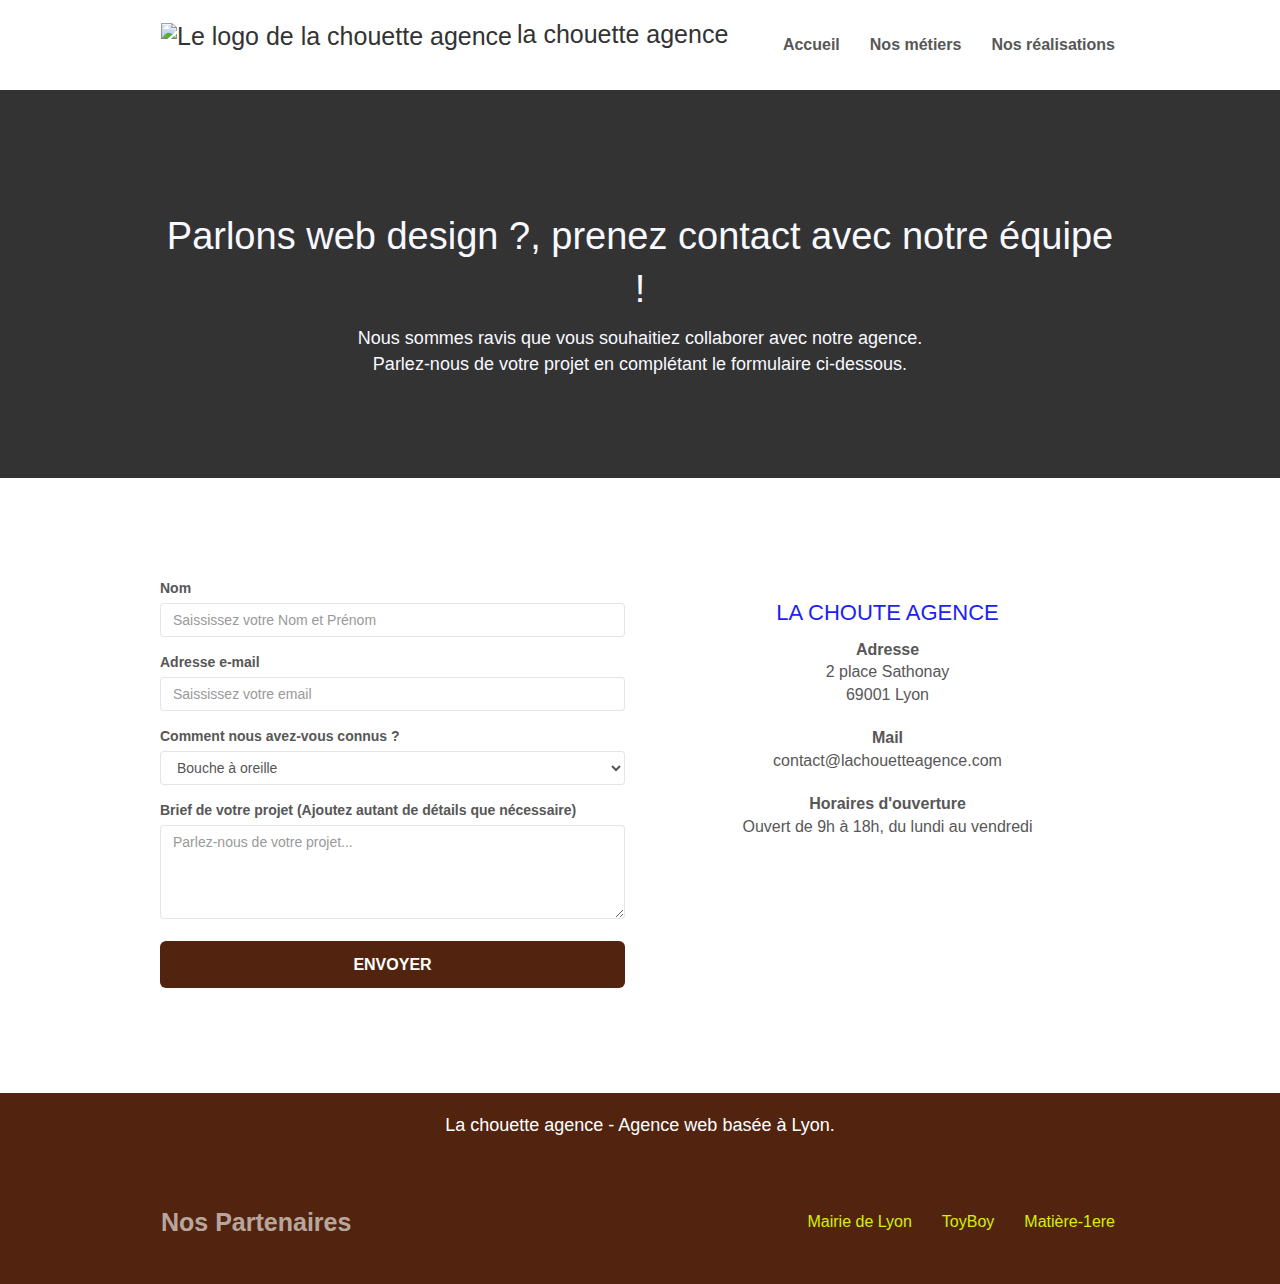
==== commit b63b2aea: "Gestion des id bloc dans la page contact-chouette-agence.html" ====
--- a/contact-chouette-agence.html
+++ b/contact-chouette-agence.html
@@ -1,21 +1,20 @@
 <!doctype html>
+<!-- Default remplacé par fr -->
 <html lang="fr">
 	<head>
 		<meta charset="utf-8">
-		<title>Contact - la chouette agence</title>
-		<!-- Indexation and crawling-->
+		<!-- Ajout du contenu à la balise title -->
+		<title>Contactez-nous - Entreprise web design Lyon</title>
+		<!-- Indexation -->
 		<meta name="robots" content="index, follow">
 		<meta name="googlebot" content="index, follow">
-		<!-- Indexation and crawling END -->
-		<meta name="description" content="Vous avez un projet de web design ? nous sommes à votre écoute ! 
-		contactez-nous pour parler à notre agence web design.">
+		<!-- Ajout du contenu à meta description -->
+		<meta name="description" content="Vous avez un projet de web design ? nous sommes à votre écoute ! contactez-nous pour parler à notre agence web design.">
 		<meta name="viewport" content="width=device-width, initial-scale=1.0, viewport-fit=cover">
-		<!-- Ajout de meta http-equiv.... -->
 		<meta http-equiv="X-UA-Compatible" content="IE=edge">
-		<!-- Conversion favicon de type jpg en png -->
+		<!-- Conversion de favicon.jpg en png -->
 		<link rel="shortcut icon" type="image/png" href="favicon.png">
-		
-		
+		<!-- Les fichiers css minifiés -->
 		<link rel="stylesheet" type="text/css" href="./css/bootstrap.min.css">
 		<link rel="stylesheet" type="text/css" href="style.css">
 		<link rel="stylesheet" type="text/css" href="./css/font-awesome.min.css">
@@ -30,16 +29,19 @@
 		<!-- Conteneur principal -->
 		<div class="page-container">
 			
-			<!-- En-tête de la page - header -->
+			<!-- En-tête de la page - header remplace div -->
 			<header class="bloc bgc-white l-bloc " id="bloc-0">
 				<div class="container bloc-sm">
 					<nav class="navbar row">
 						<div class="navbar-header">
+							<!-- L'attibrut title ajouté au lien -->
 							<a class="navbar-brand" href="index.html" title="La page d'acceuil">
-								<img src="img/logo-chouette-agence.png" alt="Le logo de la chouette agence" height="40" width="30" class="d-inline-block align-top" />
-								<h1>la chouette agence</h1>
+								<!-- L'image redimensionnée, l'attribut alt renseigné de façon pertinente et ajout de width="30"-->
+								<h1><img src="img/logo-chouette-agence.png" alt="Le logo de la chouette agence" height="40" width="30" class="d-inline-block align-top" />la chouette agence</h1>
+								<!-- Ajout H1 -->
+								
 							</a>
-							<button id="nav-toggle" type="button" class="ui-navbar-toggle navbar-toggle" data-toggle="collapse" data-target=".navbar-1">
+							<button id="nav-toggle" type="button" class="ui-navbar-toggle navbar-toggle" data-toggle="collapse" data-target=".navbar-1" aria-label="Menu navigation">
 								<span class="sr-only">Toggle navigation</span><span class="icon-bar"></span><span class="icon-bar"></span><span class="icon-bar"></span>
 							</button>
 						</div>
@@ -49,10 +51,12 @@
 									<a href="index.html">Accueil</a>
 								</li>
 								<li>
-									<a href="index.html#bloc-4-portfolio">Nos réalisations</a>
+									<!-- Ajout du lien ancre le bloc services -->
+									<a href="index.html#bloc-2-services">Nos métiers</a>
 								</li>
 								<li>
-									<a href="contact-chouette-agence.html">Contact</a>
+									<!-- Ajout du lien ancre le bloc portfolio -->
+									<a href="index.html#bloc-4-portfolio">Nos réalisations</a>
 								</li>
 							</ul>
 						</div>
@@ -84,11 +88,11 @@
 				<!-- Section presentation FIN -->
 
 				<!-- formulaire -->
-				<div class="bloc bgc-white l-bloc" id="bloc-6">
+				<div class="bloc bgc-white l-bloc" id="bloc-7">
 					<div class="container bloc-lg">
 						<div class="row">
 							<div class="col-sm-6">
-								<form id="form_1" method="POST" novalidate>
+								<form id="form_1" novalidate>
 									<div class="form-group">
 										<!-- Ajout for dans label-->
 										<label for="name">Nom</label>
@@ -103,6 +107,7 @@
 										<!-- Ajout for dans label-->
 										<label for="input_504">Comment nous avez-vous connus ?</label>
 										<!--<input class="form-control" type="email" required id="input_504" />-->
+										<!-- select remplace input id="input_504" -->
 										<select class="form-control" id="input_504" aria-labelledby="input_504">
 											<option selected>Bouche à oreille</option>
 											<option value="1">Réseaux sociaux</option>
@@ -121,9 +126,11 @@
 									</button>
 								</form>
 							</div>
+							<!-- aside remplace div -->
 							<aside class="col-sm-6 text-center">
-								<h2 class="tc-orange text-uppercase">La Choute Agence</h2>
-								<!--Remplacement de p par adresse-->
+								<!-- Ajout d'un titre h2 -->
+								<h2 class="la-chouette text-uppercase">La Choute Agence</h2>
+								<!-- address remplace p -->
 								<address>
 									<strong>Adresse</strong><br>
 									2 place Sathonay<br>69001 Lyon
@@ -161,22 +168,26 @@
 							<div class="row row-no-gutters social">
 								<div class="col-sm-3">
 									<div class="text-center">
-										<a class="social" href="https://twitter.com/home?lang=fr" target="_blank" title="Partager via twitter"><span class="fa fa-twitter icon-md"></span></a>
-									</div>
-								</div>
-								<div class="col-sm-3">
-									<div class="text-center">
-										<a class="social" href="https://www.facebook.com/Lachouetteagence-102124138847114" target="_blank" title="Partager via facebook"><span class="fa fa-facebook icon-md"></span></a>
-									</div>
-								</div>
-								<div class="col-sm-3">
-									<div class="text-center">
-										<a class="social" href="https://dribbble.com/tags/fa" target="_blank" title="Partager via dribbble"><span class="fa fa-dribbble icon-md"></span></a>
-									</div>
-								</div>
-								<div class="col-sm-3">
-									<div class="text-center">
-										<a class="social" href="https://www.instagram.com/?hl=fr" target="_blank" title="Partager via instagram"><span class="fa fa-instagram icon-md"></span></a>
+										<!-- Ajout des attributs target="_blank" et title -->
+										<a class="social" href="https://twitter.com/home?lang=fr" target="_blank" rel="noreferrer noopener" title="Partager via twitter"><span class="fa fa-twitter icon-md"></span></a>
+									</div>
+								</div>
+								<div class="col-sm-3">
+									<div class="text-center">
+										<!-- Ajout des attributs target="_blank" et title -->
+										<a class="social" href="https://www.facebook.com/Lachouetteagence-102124138847114" target="_blank" rel="noreferrer noopener" title="Partager via facebook"><span class="fa fa-facebook icon-md"></span></a>
+									</div>
+								</div>
+								<div class="col-sm-3">
+									<div class="text-center">
+										<!-- Ajout des attributs target="_blank" et title -->
+										<a class="social" href="https://dribbble.com/tags/fa" target="_blank" rel="noreferrer noopener" title="Partager via dribbble"><span class="fa fa-dribbble icon-md"></span></a>
+									</div>
+								</div>
+								<div class="col-sm-3">
+									<div class="text-center">
+										<!-- Ajout des attributs target="_blank" et title -->
+										<a class="social" href="https://www.instagram.com/?hl=fr" target="_blank" rel="noreferrer noopener" title="Partager via instagram"><span class="fa fa-instagram icon-md"></span></a>
 									</div>
 								</div>
 							</div>
@@ -186,15 +197,16 @@
 							<nav class="navbar row">
 								<div class="navbar-header">
 									<span class="navbar-brand">Nos Partenaires</span>
-									<button type="button" class="ui-navbar-toggle navbar-toggle" data-toggle="collapse" data-target=".navbar-2" aria-label="Toggle navigation">
+									<button type="button" class="ui-navbar-toggle navbar-toggle" data-toggle="collapse" data-target=".navbar-2" aria-label="Menu navigation">
 										<span class="sr-only">Toggle navigation</span><span class="icon-bar"></span><span class="icon-bar"></span><span class="icon-bar"></span>
 									</button>
 								</div>
 								<div class="collapse navbar-collapse navbar-2 special-dropdown-nav" >
 								  <ul class="site-navigation nav navbar-nav">
-									<li><a class="lien-partenaire" href="https://www.lyon.fr/" target="_blank">Mairie de Lyon</a></li>
-									<li><a class="lien-partenaire" href="https://www.toybox-design.com/" target="_blank" title="ToyBoy est une agence webdesign">ToyBoy</a></li>
-									<li><a class="lien-partenaire" href="https://www.matiere-1ere.fr/" target="blank" title="Matière première est une agence web et print">Matière-1ere</a></li>
+									<!-- Les liens externes ont l'attribut target="_blank", rel="noreferrer noopener" et title -->
+									<li><a class="lien-partenaire" href="https://www.lyon.fr/" target="_blank" rel="noreferrer noopener">Mairie de Lyon</a></li>
+									<li><a class="lien-partenaire" href="https://www.toybox-design.com/" target="_blank" rel="noreferrer noopener" title="ToyBoy est une agence webdesign">ToyBoy</a></li>
+									<li><a class="lien-partenaire" href="https://www.matiere-1ere.fr/" target="blank" rel="noreferrer noopener" title="Matière première est une agence web et print">Matière-1ere</a></li>
 								  </ul>
 								</div>
 							</nav>
@@ -207,11 +219,11 @@
 		</div>
 		<!-- Conteneur principal FIN -->
 		
-		<!-- scripts js -->
-		<script src="./js/jquery-2.1.0.min.js"></script>
-		<script src="./js/bootstrap.min.js"></script>
-		<script src="./js/blocs.min.js"></script>
-		<script src="./js/jqBootstrapValidation.min.js"></script>
-		<script src="./js/formHandler.min.js"></script>
+		<!-- Les scripts minifiés à la fin avec l'ajout de l'attribut defer -->
+		<script defer src="./js/jquery-2.1.0.min.js"></script>
+		<script defer src="./js/bootstrap.min.js"></script>
+		<script defer src="./js/blocs.min.js"></script>
+		<script defer src="./js/jqBootstrapValidation.min.js"></script>
+		<script defer src="./js/formHandler.min.js"></script>
 	</body>
 </html>
--- a/style.css
+++ b/style.css
@@ -289,7 +289,7 @@
     -webkit-animation-fill-mode: none;
     animation-fill-mode: none;
 }
-h1,h2,h3,h4,h5,h6,p,label,.btn,a {
+h1,h2,h3,h4,h5,h6,p,label,.btn,a,address {
     font-family: "helvetica";
     font-weight: 400;
     color: #575757!important;
@@ -446,7 +446,8 @@
 }
 .bg-presentation {
     /*background-image: none;*/
-    background-color:#0fb684;
+    /*background-color:#0fb684;*/
+    background-color: #0B8417;
 }
 @media (max-width: 1024px) {
     .bloc {
@@ -587,16 +588,11 @@
 .navbar-brand > h1{
     font-size: 25px;
     margin: 0;
-    font-family: 'Podkova', serif;
+    /*font-family: 'Podkova', serif;*/
     padding-left: 0!important;
     padding-right: 0!important;
     transition: all .200ms ease-out;
 }
-/*@media (min-width: 768px) {
-    .navbar-brand > h1{
-        font-size: 30px;
-    }
-}*/
 .navbar-brand > h1:hover{
     font-weight: 700;
 }
@@ -623,7 +619,6 @@
 }
 address{
     font-size: 16px;
-    color: unset!important;
 }
 address ~ p{
     font-size: 16px!important;
@@ -634,7 +629,7 @@
     font-weight: 600;
 }
 
-blockquote small{
+blockquote small,.citation{
     color: #000;
 }
 .tight-width-whitespace .col-sm-6{
@@ -652,4 +647,6 @@
 .citation{
     font-weight: 600;
 }
-
+.la-chouette{
+    color: #1B22F3!important;
+}
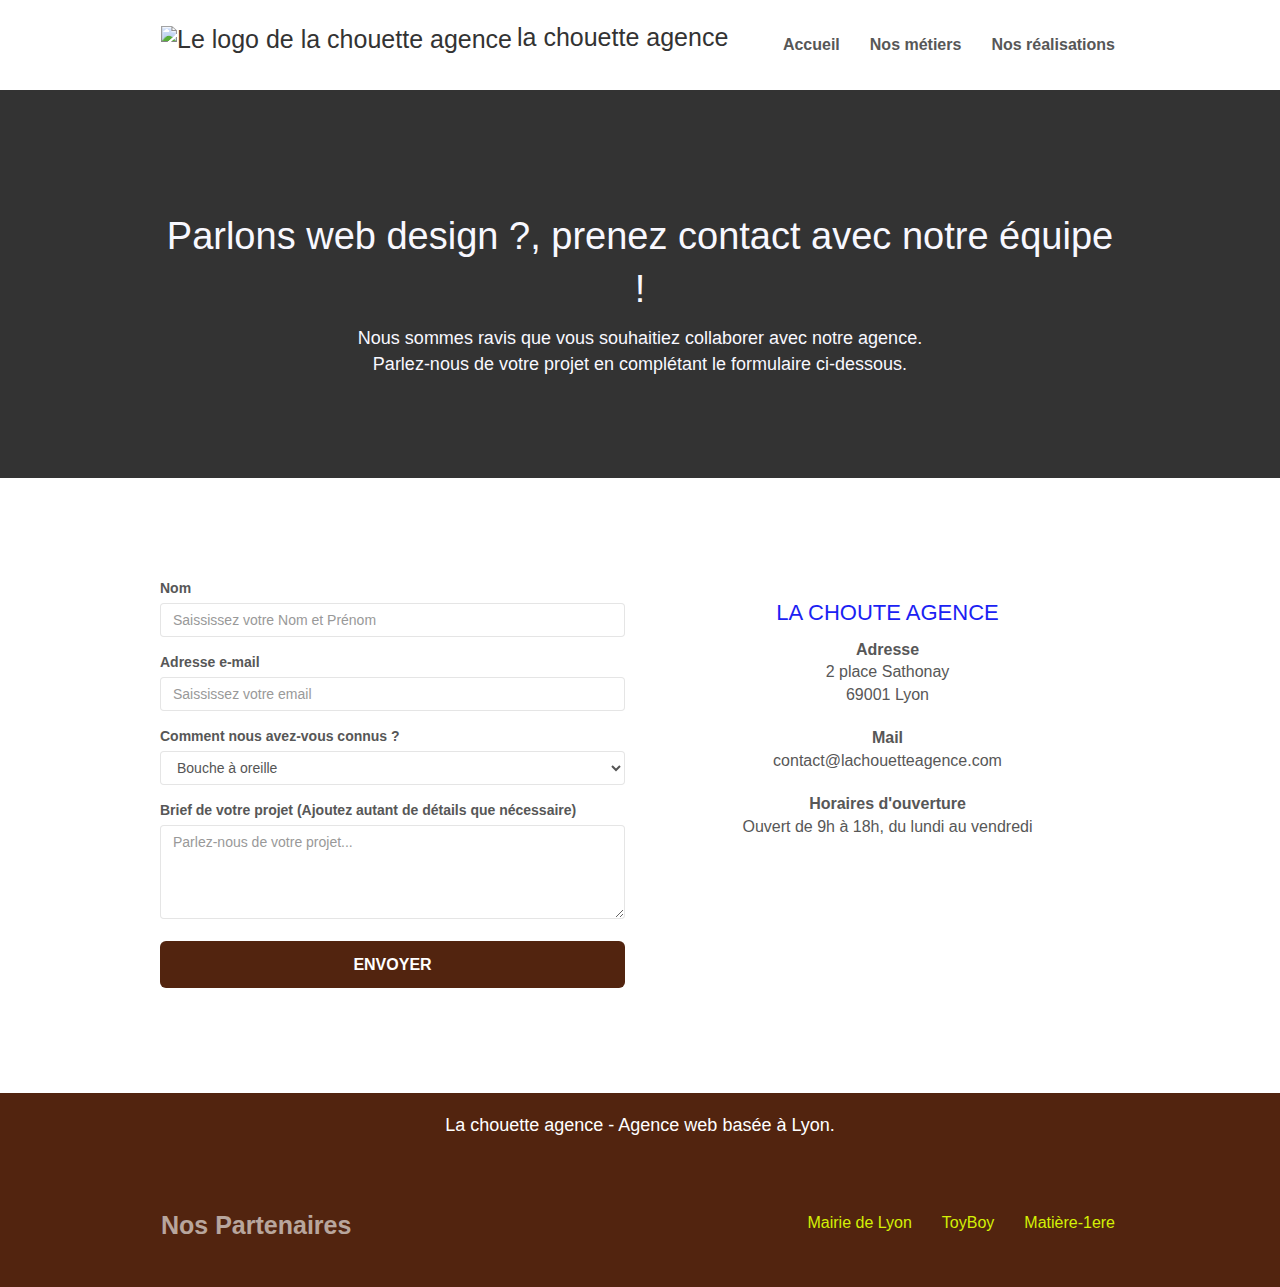
==== commit 3c43749f: "Suppression class d-inline-block align-top dans la balise img header" ====
--- a/contact-chouette-agence.html
+++ b/contact-chouette-agence.html
@@ -5,6 +5,7 @@
 		<meta charset="utf-8">
 		<!-- Ajout du contenu à la balise title -->
 		<title>Contactez-nous - Entreprise web design Lyon</title>
+		<!-- suppression du meta name="keywords -->
 		<!-- Indexation -->
 		<meta name="robots" content="index, follow">
 		<meta name="googlebot" content="index, follow">
@@ -28,7 +29,6 @@
 	<body>
 		<!-- Conteneur principal -->
 		<div class="page-container">
-			
 			<!-- En-tête de la page - header remplace div -->
 			<header class="bloc bgc-white l-bloc " id="bloc-0">
 				<div class="container bloc-sm">
@@ -37,9 +37,7 @@
 							<!-- L'attibrut title ajouté au lien -->
 							<a class="navbar-brand" href="index.html" title="La page d'acceuil">
 								<!-- L'image redimensionnée, l'attribut alt renseigné de façon pertinente et ajout de width="30"-->
-								<h1><img src="img/logo-chouette-agence.png" alt="Le logo de la chouette agence" height="40" width="30" class="d-inline-block align-top" />la chouette agence</h1>
-								<!-- Ajout H1 -->
-								
+								<h1><img src="img/logo-chouette-agence.png" alt="Le logo de la chouette agence" height="40" width="30"/>la chouette agence</h1>	
 							</a>
 							<button id="nav-toggle" type="button" class="ui-navbar-toggle navbar-toggle" data-toggle="collapse" data-target=".navbar-1" aria-label="Menu navigation">
 								<span class="sr-only">Toggle navigation</span><span class="icon-bar"></span><span class="icon-bar"></span><span class="icon-bar"></span>
@@ -168,7 +166,7 @@
 							<div class="row row-no-gutters social">
 								<div class="col-sm-3">
 									<div class="text-center">
-										<!-- Ajout des attributs target="_blank" et title -->
+										<!-- Ajout des attributs target="_blank" et title  -->
 										<a class="social" href="https://twitter.com/home?lang=fr" target="_blank" rel="noreferrer noopener" title="Partager via twitter"><span class="fa fa-twitter icon-md"></span></a>
 									</div>
 								</div>
--- a/style.css
+++ b/style.css
@@ -149,6 +149,7 @@
     line-height: 44px;
     display: flex;
     align-items: center;
+    margin-top: 3px;
 }
 .navbar-brand img {
     max-height: 200px;
@@ -383,17 +384,13 @@
     background-color: #FFFFFF;
 }
 .bgc-atomic-tangerine {
-    /*background-color: #F3976C;*/
-    /*background-color: #c27956;*/
+    
     background-color: #52240F;
 }
 .tc-white {
-    /*color: #F3976C!important;*/
-    /*color: #FFF!important;*/
     color: #F8F8FF!important;
 }
 .btn-atomic-tangerine {
-    /*background: #F3976C;*/
     background: #52240F;
     color: #FFFFFF!important;
 }
@@ -441,12 +438,9 @@
     background-image: url("img/lines-h2-bg.png");
 }
 .bg-banniere {
-    /*background-image: none;*/
     background-color:#333;
 }
 .bg-presentation {
-    /*background-image: none;*/
-    /*background-color:#0fb684;*/
     background-color: #0B8417;
 }
 @media (max-width: 1024px) {
@@ -470,13 +464,15 @@
         max-width: 100%
     }
 }
-/* min-device-width et max-device-width sont supprimés */
+/* min-device-width et max-device-width sont supprimés et 
+   remplacés respectivement par min-width et max-width  */
 @media only screen and (min-width: 768px) and (max-width: 1024px) and (orientation: landscape) {
     .b-parallax {
         background-attachment: scroll;
     }
 }
-/* min-device-width et max-device-width sont supprimés */
+/* min-device-width et max-device-width sont supprimés et 
+   remplacés respectivement par min-width et max-width  */
 @media only screen and (min-width: 1024px) and (max-width: 1366px) and (-webkit-min-device-pixel-ratio: 1.5) {
     .b-parallax {
         background-attachment: scroll;
@@ -574,16 +570,6 @@
         padding-right: 0;
     }
 }
-/*@media (max-width: 767px) {
-    .bloc-mob-center-text {
-        text-align: center;
-    }
-}*/
-/*@media (min-width: 768px){
-    .col-sm-4 {
-        width: 33.33333333%;
-    }
-}*/
 /* logo la chouette agence */
 .navbar-brand > h1{
     font-size: 25px;
@@ -596,7 +582,6 @@
 .navbar-brand > h1:hover{
     font-weight: 700;
 }
-
 .site-navigation li a::after{
     content: "";
     width: 0px;
@@ -628,7 +613,6 @@
 label{
     font-weight: 600;
 }
-
 blockquote small,.citation{
     color: #000;
 }
